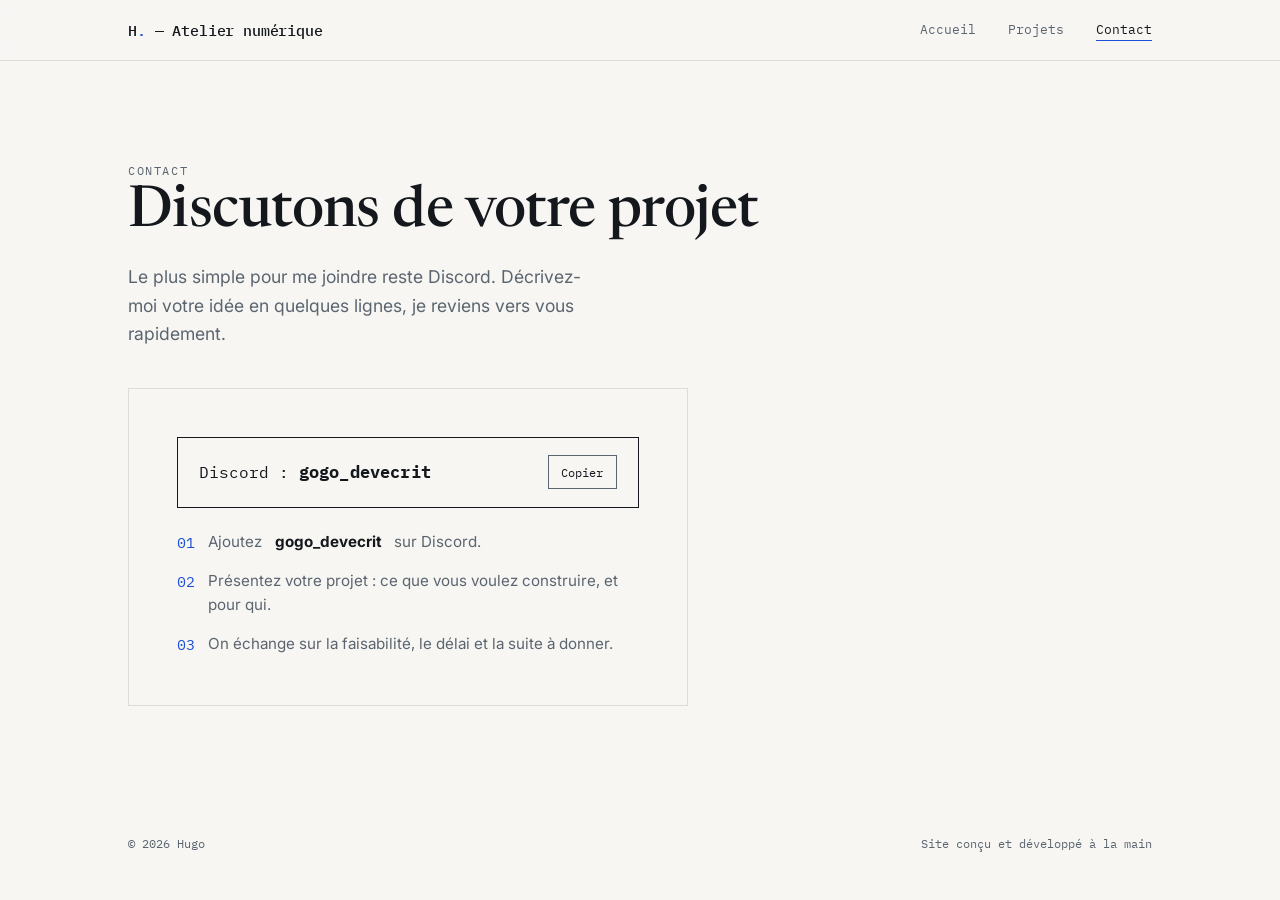
==== contact.html @ bc60d047 "Add files via upload" ====
<!DOCTYPE html>
<html lang="fr">
<head>
  <meta charset="UTF-8" />
  <meta name="viewport" content="width=device-width, initial-scale=1.0" />
  <title>Contact — Hugo</title>
  <meta name="description" content="Contactez Hugo sur Discord pour discuter de votre projet." />
  <link rel="preconnect" href="https://fonts.googleapis.com" />
  <link rel="preconnect" href="https://fonts.gstatic.com" crossorigin />
  <link href="https://fonts.googleapis.com/css2?family=Newsreader:ital,wght@0,400;0,500;0,600;1,400&family=Inter:wght@400;500;600&family=IBM+Plex+Mono:wght@400;500&display=swap" rel="stylesheet" />
  <link rel="stylesheet" href="styles.css" />
</head>
<body>

  <header class="site-header">
    <div class="wrap">
      <a href="index.html" class="logotype">H<span>.</span> — Atelier numérique</a>
      <nav>
        <ul class="site-nav">
          <li><a href="index.html">Accueil</a></li>
          <li><a href="projets.html">Projets</a></li>
          <li><a href="contact.html" aria-current="page">Contact</a></li>
        </ul>
      </nav>
    </div>
  </header>

  <main>
    <section class="contact-block">
      <div class="wrap">
        <span class="eyebrow">Contact</span>
        <h1 class="serif-xl">Discutons de votre projet</h1>
        <p class="lede" style="margin-top:1.2rem; margin-bottom: 2.5rem;">
          Le plus simple pour me joindre reste Discord. Décrivez-moi votre idée en quelques lignes,
          je reviens vers vous rapidement.
        </p>

        <div class="contact-card">
          <div class="discord-tag">
            <span>Discord : <strong>gogo_devecrit</strong></span>
            <button class="copy-btn" data-copy-discord="gogo_devecrit">Copier</button>
          </div>

          <ul class="contact-steps">
            <li><span class="num">01</span> Ajoutez <strong style="color:var(--ink)">gogo_devecrit</strong> sur Discord.</li>
            <li><span class="num">02</span> Présentez votre projet : ce que vous voulez construire, et pour qui.</li>
            <li><span class="num">03</span> On échange sur la faisabilité, le délai et la suite à donner.</li>
          </ul>
        </div>
      </div>
    </section>
  </main>

  <footer class="site-footer">
    <div class="wrap">
      <span>© 2026 Hugo</span>
      <span>Site conçu et développé à la main</span>
    </div>
  </footer>

  <script src="app.js"></script>
</body>
</html>
---- styles.css ----
/* ==========================================================
   TOKENS
   ========================================================== */
:root {
  --paper: #f7f6f3;
  --paper-alt: #eeece6;
  --ink: #14181c;
  --slate: #5b6570;
  --line: #dbddd8;
  --signal: #1e4fd8;
  --signal-soft: #e8edfc;

  --font-display: "Newsreader", Georgia, serif;
  --font-body: "Inter", -apple-system, BlinkMacSystemFont, sans-serif;
  --font-mono: "IBM Plex Mono", "SFMono-Regular", monospace;

  --max-width: 1120px;
  --gutter: clamp(1.25rem, 4vw, 3rem);
}

* {
  box-sizing: border-box;
}

html {
  scroll-behavior: smooth;
}

@media (prefers-reduced-motion: reduce) {
  html {
    scroll-behavior: auto;
  }
  * {
    animation-duration: 0.01ms !important;
    transition-duration: 0.01ms !important;
  }
}

body {
  margin: 0;
  background: var(--paper);
  color: var(--ink);
  font-family: var(--font-body);
  font-size: 16px;
  line-height: 1.6;
  -webkit-font-smoothing: antialiased;
}

a {
  color: inherit;
}

img,
svg {
  display: block;
  max-width: 100%;
}

.wrap {
  max-width: var(--max-width);
  margin: 0 auto;
  padding: 0 var(--gutter);
}

:focus-visible {
  outline: 2px solid var(--signal);
  outline-offset: 3px;
}

/* ==========================================================
   TYPE UTILITIES
   ========================================================== */
.eyebrow {
  font-family: var(--font-mono);
  font-size: 0.72rem;
  letter-spacing: 0.14em;
  text-transform: uppercase;
  color: var(--slate);
}

.serif-xl {
  font-family: var(--font-display);
  font-weight: 500;
  font-size: clamp(2.2rem, 5vw, 3.6rem);
  line-height: 1.08;
  letter-spacing: -0.01em;
  margin: 0;
}

.serif-lg {
  font-family: var(--font-display);
  font-weight: 500;
  font-size: clamp(1.6rem, 3vw, 2.2rem);
  line-height: 1.15;
  margin: 0;
}

.lede {
  font-size: 1.1rem;
  color: var(--slate);
  max-width: 42ch;
}

.mono-tag {
  font-family: var(--font-mono);
  font-size: 0.72rem;
  letter-spacing: 0.02em;
  color: var(--slate);
  border: 1px solid var(--line);
  padding: 0.25rem 0.55rem;
  white-space: nowrap;
}

/* ==========================================================
   HEADER / NAV
   ========================================================== */
.site-header {
  border-bottom: 1px solid var(--line);
  position: sticky;
  top: 0;
  background: rgba(247, 246, 243, 0.92);
  backdrop-filter: blur(6px);
  z-index: 20;
}

.site-header .wrap {
  display: flex;
  align-items: center;
  justify-content: space-between;
  padding-top: 1.1rem;
  padding-bottom: 1.1rem;
}

.logotype {
  font-family: var(--font-mono);
  font-size: 0.95rem;
  font-weight: 500;
  text-decoration: none;
  letter-spacing: -0.01em;
}

.logotype span {
  color: var(--signal);
}

.site-nav {
  display: flex;
  gap: clamp(1rem, 3vw, 2rem);
  list-style: none;
  margin: 0;
  padding: 0;
  font-family: var(--font-mono);
  font-size: 0.82rem;
}

.site-nav a {
  text-decoration: none;
  color: var(--slate);
  padding-bottom: 2px;
  border-bottom: 1px solid transparent;
}

.site-nav a:hover,
.site-nav a[aria-current="page"] {
  color: var(--ink);
  border-bottom-color: var(--signal);
}

/* ==========================================================
   HERO
   ========================================================== */
.hero {
  padding: clamp(3rem, 8vw, 6rem) 0 clamp(2.5rem, 6vw, 4rem);
  border-bottom: 1px solid var(--line);
}

.hero .eyebrow {
  display: inline-flex;
  align-items: center;
  gap: 0.5rem;
  margin-bottom: 1.3rem;
}

.hero .eyebrow::before {
  content: "";
  width: 6px;
  height: 6px;
  border-radius: 50%;
  background: var(--signal);
  display: inline-block;
}

.hero h1 {
  max-width: 16ch;
}

.hero .lede {
  margin-top: 1.4rem;
}

.hero-actions {
  display: flex;
  gap: 1rem;
  margin-top: 2rem;
  flex-wrap: wrap;
}

/* ==========================================================
   BUTTONS
   ========================================================== */
.btn {
  font-family: var(--font-mono);
  font-size: 0.85rem;
  text-decoration: none;
  padding: 0.85rem 1.4rem;
  border: 1px solid var(--ink);
  color: var(--ink);
  display: inline-flex;
  align-items: center;
  gap: 0.5rem;
  transition: background 0.15s ease, color 0.15s ease;
}

.btn:hover {
  background: var(--ink);
  color: var(--paper);
}

.btn-primary {
  background: var(--signal);
  border-color: var(--signal);
  color: #fff;
}

.btn-primary:hover {
  background: #1740b0;
  border-color: #1740b0;
  color: #fff;
}

/* ==========================================================
   SECTION HEADINGS
   ========================================================== */
.section {
  padding: clamp(2.5rem, 6vw, 4.5rem) 0;
  border-bottom: 1px solid var(--line);
}

.section-head {
  display: flex;
  justify-content: space-between;
  align-items: flex-end;
  gap: 1.5rem;
  margin-bottom: 2.2rem;
  flex-wrap: wrap;
}

.section-head .eyebrow {
  margin-bottom: 0.6rem;
  display: block;
}

/* ==========================================================
   PROJECT CARDS ("fiches spécimen")
   ========================================================== */
.grid-projects {
  display: grid;
  grid-template-columns: repeat(auto-fill, minmax(280px, 1fr));
  gap: 1px;
  background: var(--line);
  border: 1px solid var(--line);
}

.card-project {
  background: var(--paper);
  padding: 1.8rem;
  display: flex;
  flex-direction: column;
  gap: 1rem;
  text-decoration: none;
  color: inherit;
}

.card-top {
  display: flex;
  justify-content: space-between;
  align-items: flex-start;
  gap: 1rem;
}

.card-ref {
  font-family: var(--font-mono);
  font-size: 0.72rem;
  color: var(--slate);
  letter-spacing: 0.06em;
}

.card-icon {
  width: 34px;
  height: 34px;
  color: var(--signal);
  flex-shrink: 0;
}

.card-icon svg {
  width: 100%;
  height: 100%;
}

.card-title {
  font-family: var(--font-display);
  font-size: 1.4rem;
  font-weight: 500;
  margin: 0;
}

.card-category {
  font-family: var(--font-mono);
  font-size: 0.72rem;
  color: var(--signal);
  text-transform: uppercase;
  letter-spacing: 0.06em;
}

.card-summary {
  color: var(--slate);
  font-size: 0.95rem;
  margin: 0;
  flex-grow: 1;
}

.card-stack {
  display: flex;
  flex-wrap: wrap;
  gap: 0.4rem;
}

.card-status {
  font-family: var(--font-mono);
  font-size: 0.72rem;
  display: inline-flex;
  align-items: center;
  gap: 0.4rem;
  color: var(--slate);
}

.status-dot {
  width: 6px;
  height: 6px;
  border-radius: 50%;
  background: var(--signal);
  display: inline-block;
}

/* ==========================================================
   SKILLS CLOUD
   ========================================================== */
.skills-cloud {
  display: flex;
  flex-wrap: wrap;
  gap: 0.6rem;
}

.skills-cloud .mono-tag {
  padding: 0.5rem 0.85rem;
}

/* ==========================================================
   CTA BAND
   ========================================================== */
.cta-band {
  padding: clamp(3rem, 7vw, 5rem) 0;
  text-align: center;
}

.cta-band h2 {
  max-width: 20ch;
  margin: 0 auto;
}

.cta-band .lede {
  margin: 1rem auto 2rem;
  text-align: center;
}

/* ==========================================================
   FOOTER
   ========================================================== */
.site-footer {
  padding: 2rem 0;
}

.site-footer .wrap {
  display: flex;
  justify-content: space-between;
  align-items: center;
  flex-wrap: wrap;
  gap: 1rem;
  font-family: var(--font-mono);
  font-size: 0.78rem;
  color: var(--slate);
}

/* ==========================================================
   CONTACT PAGE
   ========================================================== */
.contact-block {
  padding: clamp(3rem, 8vw, 6rem) 0;
}

.contact-card {
  border: 1px solid var(--line);
  padding: clamp(1.8rem, 4vw, 3rem);
  display: flex;
  flex-direction: column;
  gap: 1.4rem;
  max-width: 560px;
}

.discord-tag {
  display: flex;
  align-items: center;
  justify-content: space-between;
  gap: 1rem;
  border: 1px solid var(--ink);
  padding: 1.1rem 1.3rem;
  font-family: var(--font-mono);
}

.discord-tag strong {
  font-size: 1.05rem;
  letter-spacing: 0.01em;
}

.copy-btn {
  font-family: var(--font-mono);
  font-size: 0.78rem;
  background: none;
  border: 1px solid var(--slate);
  color: var(--ink);
  padding: 0.5rem 0.8rem;
  cursor: pointer;
  transition: background 0.15s ease, border-color 0.15s ease;
}

.copy-btn:hover {
  background: var(--signal-soft);
  border-color: var(--signal);
}

.contact-steps {
  list-style: none;
  margin: 0;
  padding: 0;
  display: flex;
  flex-direction: column;
  gap: 0.9rem;
  font-size: 0.95rem;
  color: var(--slate);
}

.contact-steps li {
  display: flex;
  gap: 0.8rem;
}

.contact-steps .num {
  font-family: var(--font-mono);
  color: var(--signal);
  flex-shrink: 0;
}

/* ==========================================================
   RESPONSIVE
   ========================================================== */
@media (max-width: 640px) {
  .site-nav {
    gap: 1rem;
  }
  .grid-projects {
    grid-template-columns: 1fr;
  }
}
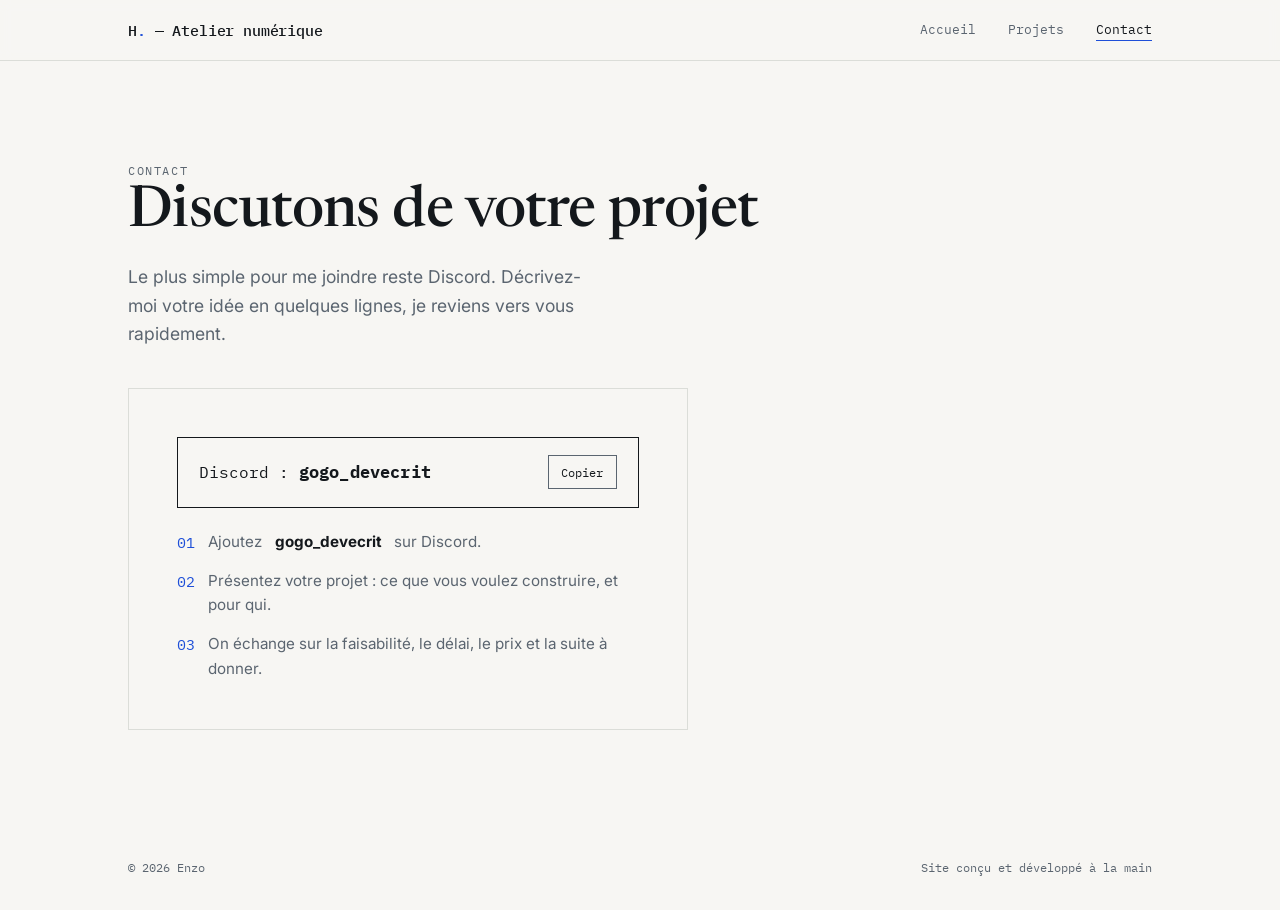
==== commit dc35349e: "Update contact.html" ====
--- a/contact.html
+++ b/contact.html
@@ -3,8 +3,8 @@
 <head>
   <meta charset="UTF-8" />
   <meta name="viewport" content="width=device-width, initial-scale=1.0" />
-  <title>Contact — Hugo</title>
-  <meta name="description" content="Contactez Hugo sur Discord pour discuter de votre projet." />
+  <title>Contact — Enzo</title>
+  <meta name="description" content="Contactez Enzo sur Discord pour discuter de votre projet." />
   <link rel="preconnect" href="https://fonts.googleapis.com" />
   <link rel="preconnect" href="https://fonts.gstatic.com" crossorigin />
   <link href="https://fonts.googleapis.com/css2?family=Newsreader:ital,wght@0,400;0,500;0,600;1,400&family=Inter:wght@400;500;600&family=IBM+Plex+Mono:wght@400;500&display=swap" rel="stylesheet" />
@@ -44,7 +44,7 @@
           <ul class="contact-steps">
             <li><span class="num">01</span> Ajoutez <strong style="color:var(--ink)">gogo_devecrit</strong> sur Discord.</li>
             <li><span class="num">02</span> Présentez votre projet : ce que vous voulez construire, et pour qui.</li>
-            <li><span class="num">03</span> On échange sur la faisabilité, le délai et la suite à donner.</li>
+            <li><span class="num">03</span> On échange sur la faisabilité, le délai, le prix et la suite à donner.</li>
           </ul>
         </div>
       </div>
@@ -53,7 +53,7 @@
 
   <footer class="site-footer">
     <div class="wrap">
-      <span>© 2026 Hugo</span>
+      <span>© 2026 Enzo</span>
       <span>Site conçu et développé à la main</span>
     </div>
   </footer>
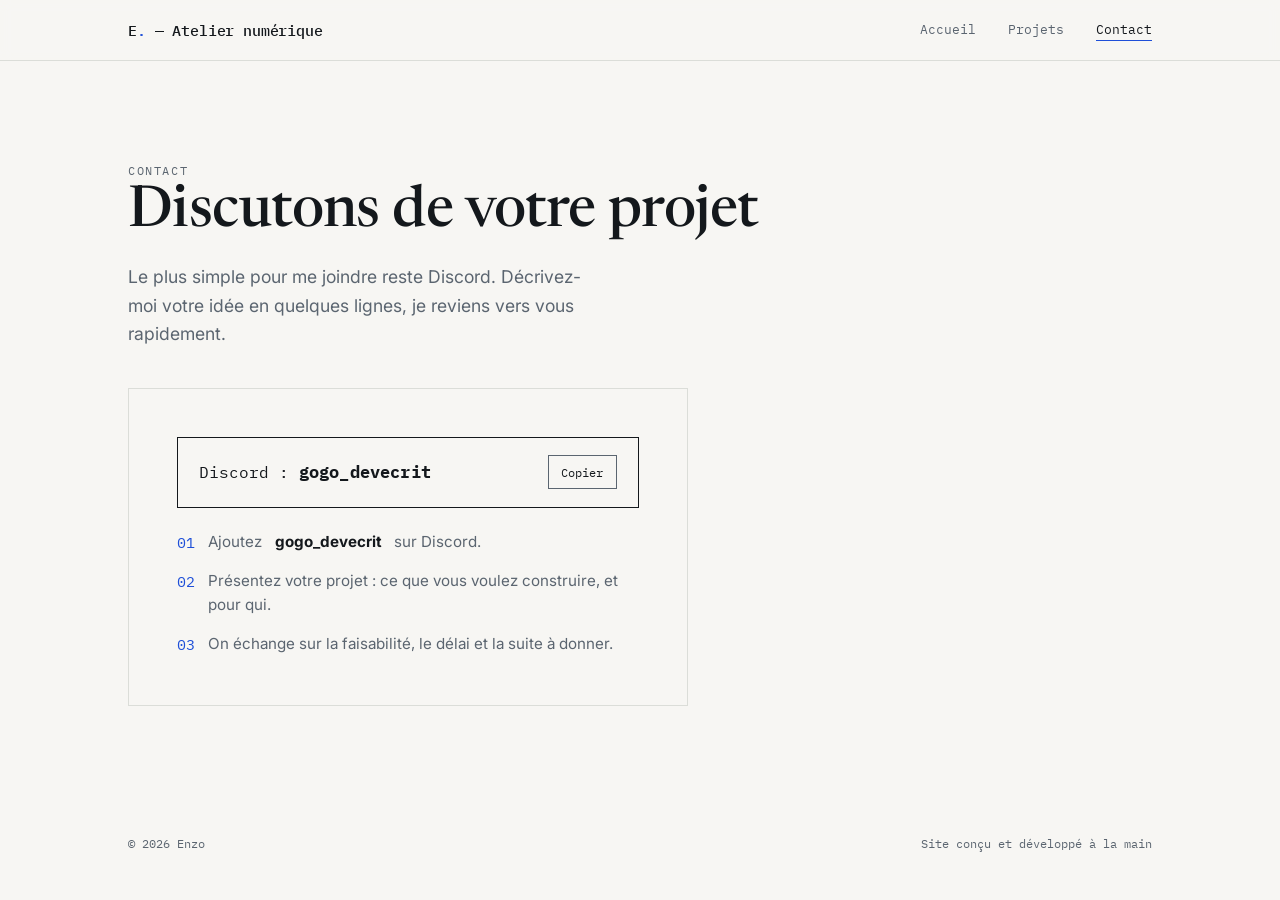
==== commit 877bd1ae: "Add files via upload" ====
--- a/contact.html
+++ b/contact.html
@@ -14,7 +14,7 @@
 
   <header class="site-header">
     <div class="wrap">
-      <a href="index.html" class="logotype">H<span>.</span> — Atelier numérique</a>
+      <a href="index.html" class="logotype">E<span>.</span> — Atelier numérique</a>
       <nav>
         <ul class="site-nav">
           <li><a href="index.html">Accueil</a></li>
@@ -44,7 +44,7 @@
           <ul class="contact-steps">
             <li><span class="num">01</span> Ajoutez <strong style="color:var(--ink)">gogo_devecrit</strong> sur Discord.</li>
             <li><span class="num">02</span> Présentez votre projet : ce que vous voulez construire, et pour qui.</li>
-            <li><span class="num">03</span> On échange sur la faisabilité, le délai, le prix et la suite à donner.</li>
+            <li><span class="num">03</span> On échange sur la faisabilité, le délai et la suite à donner.</li>
           </ul>
         </div>
       </div>
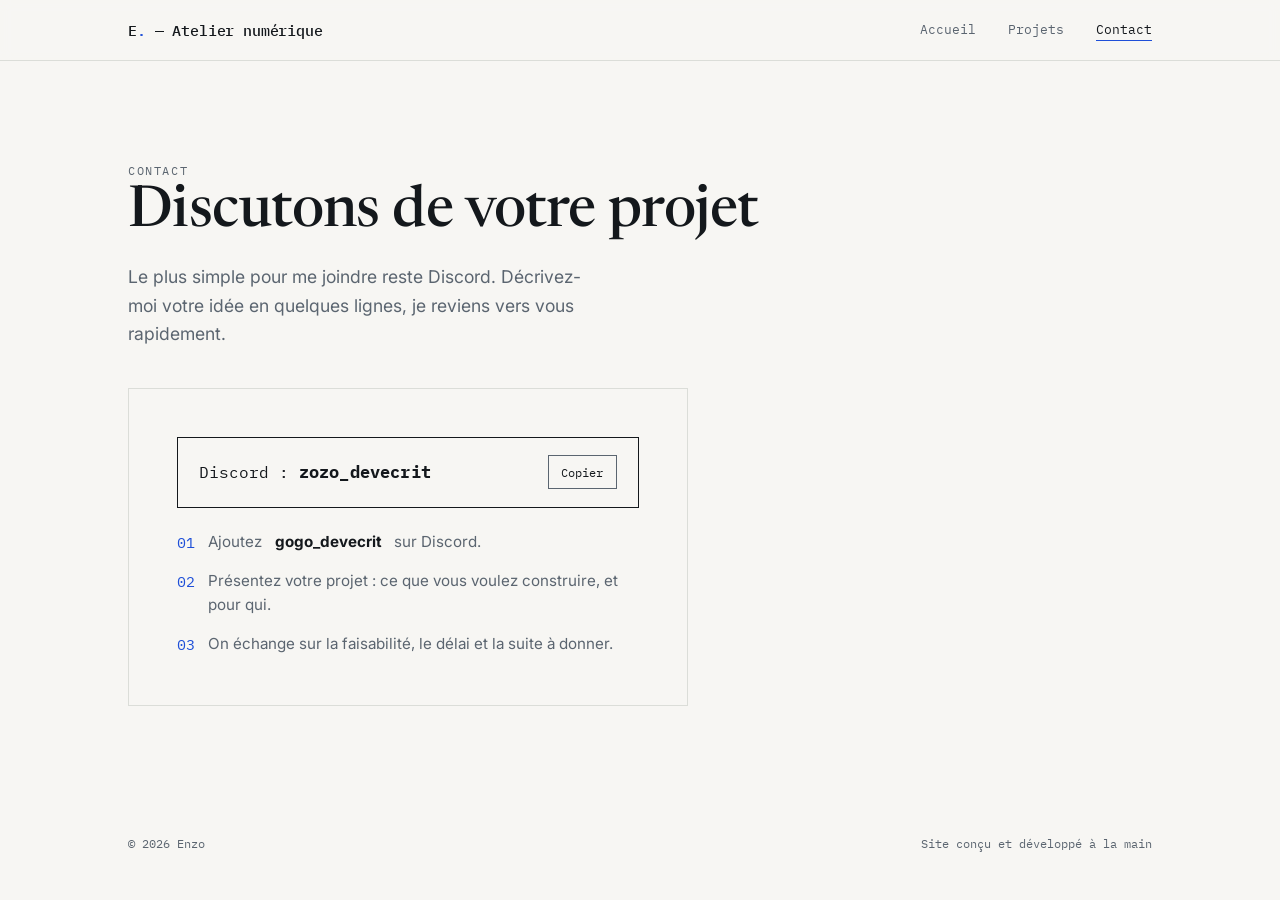
==== commit ef8b24df: "Update contact.html" ====
--- a/contact.html
+++ b/contact.html
@@ -37,7 +37,7 @@
 
         <div class="contact-card">
           <div class="discord-tag">
-            <span>Discord : <strong>gogo_devecrit</strong></span>
+            <span>Discord : <strong>zozo_devecrit</strong></span>
             <button class="copy-btn" data-copy-discord="gogo_devecrit">Copier</button>
           </div>
 
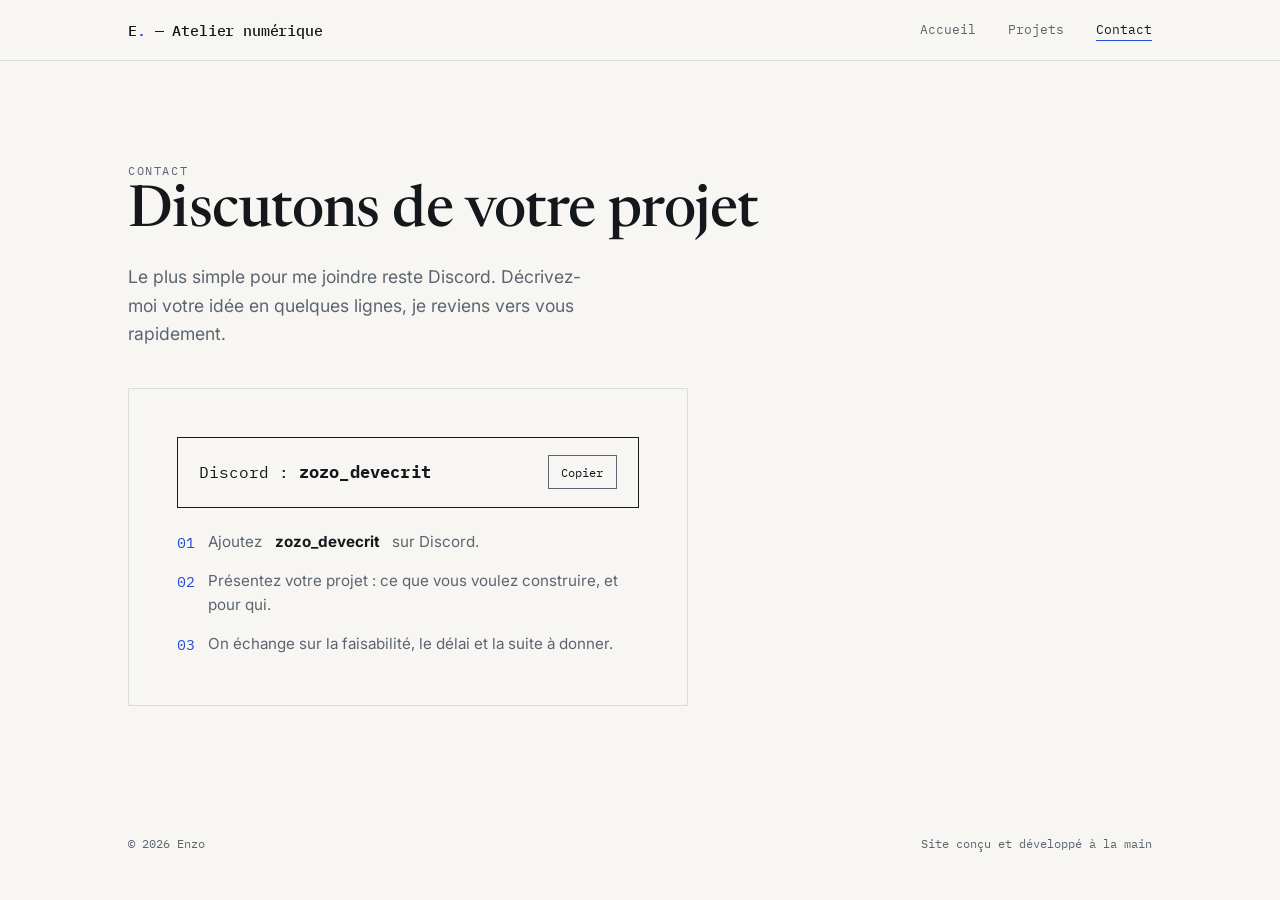
==== commit f079a13b: "Update contact.html" ====
--- a/contact.html
+++ b/contact.html
@@ -38,11 +38,11 @@
         <div class="contact-card">
           <div class="discord-tag">
             <span>Discord : <strong>zozo_devecrit</strong></span>
-            <button class="copy-btn" data-copy-discord="gogo_devecrit">Copier</button>
+            <button class="copy-btn" data-copy-discord="zozo_devecrit">Copier</button>
           </div>
 
           <ul class="contact-steps">
-            <li><span class="num">01</span> Ajoutez <strong style="color:var(--ink)">gogo_devecrit</strong> sur Discord.</li>
+            <li><span class="num">01</span> Ajoutez <strong style="color:var(--ink)">zozo_devecrit</strong> sur Discord.</li>
             <li><span class="num">02</span> Présentez votre projet : ce que vous voulez construire, et pour qui.</li>
             <li><span class="num">03</span> On échange sur la faisabilité, le délai et la suite à donner.</li>
           </ul>
